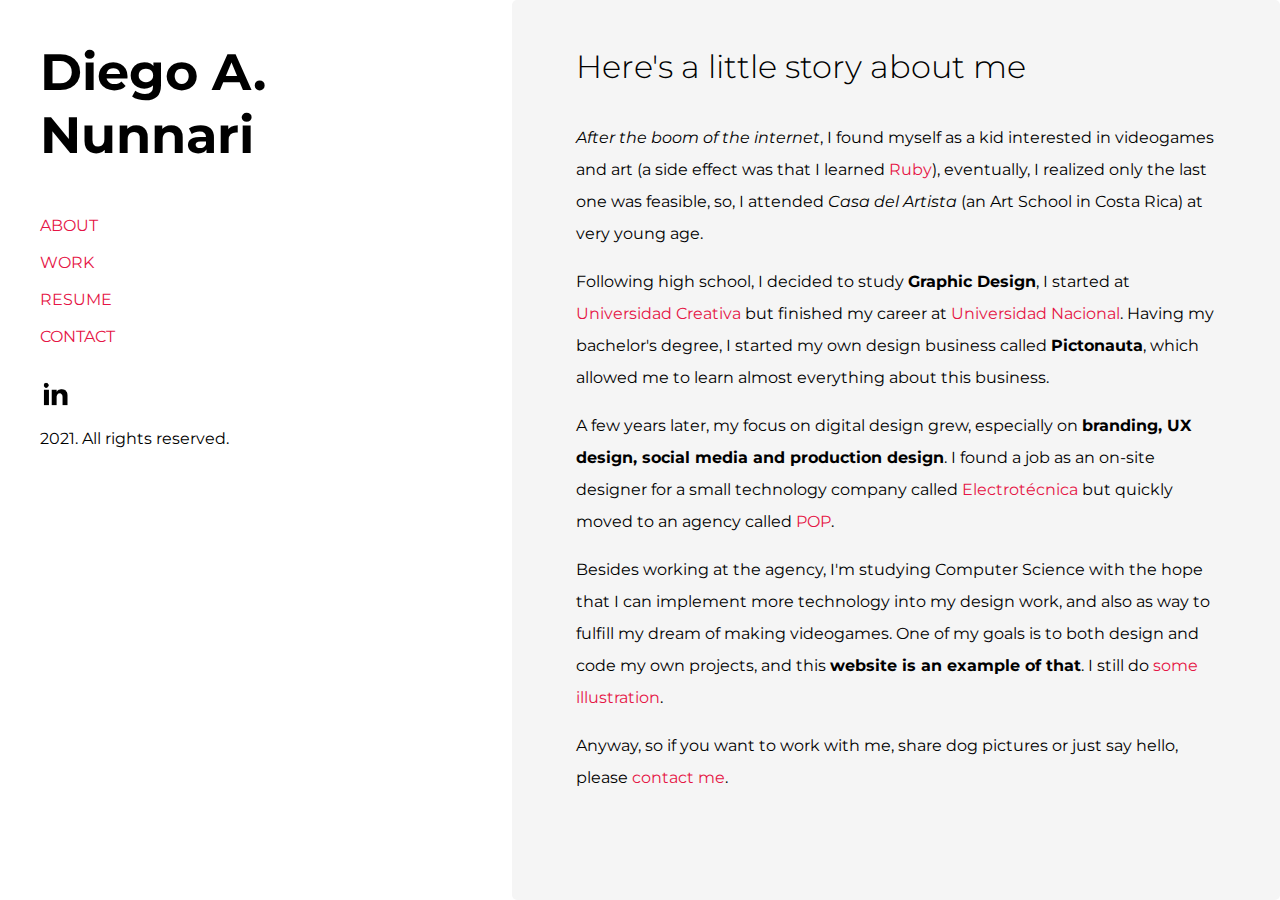
==== about.html @ 550d49e9 "First" ====
<!DOCTYPE html>
<html lang="en">
<head>
  <title>Diego A. Nunnari | About Me</title>
  <meta charset="UTF-8">
  <meta name="description" content="Graphic Designer born in Costa Rica.">
  <meta name="keywords" content="Design, Graphic, Animation, Branding, Designer">
  <meta name="author" content="Diego A. Nunnari">
  <meta name="viewport" content="width=device-width, initial-scale=1.0">
  <link href="https://fonts.googleapis.com/css?family=Montserrat:400,700&display=swap" rel="stylesheet">
  <script src="https://www.google.com/recaptcha/api.js?render=6Lc5GOMaAAAAACcrLj5yX4KVyH0_pzwdyEQ4aQ-j"></script>
  <link rel="stylesheet" href="style.css">
</head>

<!-- body-->
<body>
<div id="content-wrap">
  <div id="content">
    <h1><a href="https://nunnari.me/index.html">Diego A.<br id="space"> Nunnari</a></h1>
  <div id="container-typed">
    <div id="typed-strings">
    </div>
    <span id="typed"></span>
  </div>
    <noscript>
      <p>Graphic Designer <br>Born in Costa Rica</p>
    </noscript>

    <!-- main nav -->
    <nav id="main_nav">
      <a href="https://nunnari.me/about.html">ABOUT</a>
      <a href="https://www.behance.net/diegonunnari">WORK</a>
      <a href="https://nunnari.me/CV_DiegoAlpizarNunnari.pdf">RESUME</a>
      <a href="https://nunnari.me/contact.html">CONTACT</a>
    </nav>

    <!-- footer -->
    <footer>
      <a href="https://www.linkedin.com/in/nunnari/"><img id="linkedinicon" style="width: 30px;height: auto;" src="linkedin-fill.png"></a>
      <br><p id="copyright">2021. All rights reserved.</p>
    </footer>
  </div>
</div>

<!-- photo -->
<div class="container">
  <h2>Here's a little story about me</h2>
  <p><em>After the boom of the internet</em>, I found myself as a kid interested in videogames and art (a side effect was that I learned <a href="https://en.wikipedia.org/wiki/Ruby_(programming_language)">Ruby</a>),
    eventually, I realized only the last one was feasible, so, I attended <em>Casa del Artista</em> (an Art School in Costa Rica) at very young age.
    <p>Following high school, I decided to study <strong>Graphic Design</strong>, I started at <a href="https://www.ucreativa.com/">Universidad Creativa</a> but finished my career at <a href="https://www.una.ac.cr/">Universidad Nacional</a>.
      Having my bachelor's degree, I started my own design business called <strong>Pictonauta</strong>, which allowed me to learn almost everything about this business.<p>
    <p>A few years later, my focus on digital design grew, especially on <strong>branding, UX design, social media and production design</strong>.
      I found a job as an on-site designer for a small technology company called <a href="https://www.grupoelectrotecnica.com/">Electrotécnica</a> but quickly moved to an agency called <a href="https://www.wearepop.com/">POP</a>.<p>

    <p>Besides working at the agency, I'm studying Computer Science with the hope that I can implement more technology into my design work, and also as way to fulfill my dream of making videogames. One of my goals is to
      both design and code my own projects, and this <strong>website is an example of that</strong>. I still do <a href="https://www.instagram.com/_pictonauta/">some illustration</a>.
      <p>

    <p>Anyway, so if you want to work with me, share dog pictures or just say hello, please <a href="https://nunnari.me/contact.html">contact me</a>.
      <p>
</p>
</div>

</body>

<script src="https://nunnari.me/typed.js"></script>
<script src="https://nunnari.me/effect.js"></script>
</html>
---- style.css ----
html {
    font-family: 'Montserrat', sans-serif;
  }
  body {
    background-color: #ffffff;
    color: black;
    padding: 0;
    margin: 0;
  }

  * {
    box-sizing: border-box;
  }

  h1 {
      font-weight: 700; font-size: 3.2em;
      margin-bottom: 5px;
      margin-top:0px;
  }

  h1 a {
    color: black;
    text-decoration:none;
  }

  h1 a:hover{
    text-decoration:underline;
    color:black;
  }
  h2 {
    font-size: 2em;
    font-weight: 300;
    padding-bottom:10px;
  }

  p {
      font-weight: 400; font-size: 1em;
  }

  .container a {
     color: #E51546;
     text-decoration-line: none;
  }

  .container p {
    line-height:2em;
  }

  #container-typed {
    display: block;
    padding-bottom: 30px;
  }

  noscript {
    font-weight: 400; font-size: 2em;
  }
  .typed-cursor {
    font-weight: 400; font-size: 2em;

  }

  #typed  {
      font-weight: 400; font-size: 25px;
      margin-bottom: 30px;

  }

  #main_nav {
    display: inline-flex;
    flex-direction: column;
  }


  #main_nav a {
    padding-top: 15px;
    font-weight: 400; font-size: 1em;
    color: #E51546;
    transition: color 0.8s;
    text-decoration-line: none;
    padding-bottom: 3px;
  }

  #main_nav a:hover {
      color: #AD1035;
  }

  #content-wrap {
    float: left;
    width: 40%;
    max-height: 100vh;
    overflow: auto;
  }

  #content {
    padding: 40px;
  }

  .container {
    float:left;
    padding: 20px 5%;
    overflow:auto;
    width: 60%;
    height:100vh;
    border-radius: 5px;
    background-color: #f5f5f5;
  }
  #mainphoto {
      height:100vh;
      width: 60%;
      overflow: hidden;
      object-fit: cover;
      object-position: 0% 50%;
  }


  .btn-common {
    padding:10px;
    border-radius: 5px;
    background-color:#fff;
    border-color: #191919;
    width: 100px;
  }

  .btn-common:hover
  {
    color: #fff;
    background-color:#191919;
  }


 textarea {
    display:inline;
    font-family: 'Montserrat';
    font-size: 0.8em;
    width:100%;
    padding: 12px;
    border: 1px solid #ccc;
    border-radius: 4px;
    box-sizing: border-box;
    margin-top: 6px;
    margin-bottom: 16px;
    resize: none;
  }

.input-half {
  box-sizing: border-box;
  position: relative;
  font-size: 0.8em;
  padding: 12px;
  width:100%;
  border: 1px solid #ccc;
  border-radius: 4px;
  margin-top: 6px;
  margin-bottom: 16px;
}

/* Resume */
.line {
   font-family: 'Montserrat';
   font-size: 1em;
   width:100%;
   padding-bottom: 12px;
   border-bottom: 1px solid #ccc;
   box-sizing: border-box;
   margin-top: 6px;
   margin-bottom: 16px;
   resize: none;
 }

.accordion {
  border:none;
  background-color:none;
  color: #555;
  cursor: pointer;
  padding-bottom: 18px;
  width: 100%;
  text-align: left;
  outline: none;
  font-size: 15px;
  transition: 0.4s;
}

.accordion span {
  text-transform: uppercase;
  color: white;
  background-color:green;
  border-radius: 4px;
  font-size: 12px;
  margin: 0 10px 0 10px;
  padding: 4px 4px 4px 4px;
}

.active, .accordion:hover {
  color: black;
}

.panel {
  padding: 10px;
  margin: 0 0 12px 0;
  background-color: lightgray;
  border-radius: 4px;
  display: none;
  overflow: hidden;
}
.panel p {
  margin: 0px;
}

.accordion:after {
  color: #E51546;
  content: '\02795'; /* Unicode character for "plus" sign (+) */

  float: right;
  margin-left: 5px;
}

.active:after {
  content: "\2796"; /* Unicode character for "minus" sign (-) */
}

/* Menú acordión */
#menu-hamburguer {
  display:none;
}

.overlay {
  height: 100%;
  width: 0;
  position: fixed;
  z-index: 1;
  top: 0;
  left: 0;
  background-color: rgb(0,0,0);
  background-color: rgba(0,0,0, 0.9);
  overflow-x: hidden;
  /* transition: 0.5s; */
}

.overlay-content {
  position: relative;
  top: 25%;
  width: 100%;
  text-align: center;
  margin-top: 30px;
}

.overlay a {
  padding: 15px;
  text-decoration: none;
  font-size: 2em;
  color: #E51546;
  display: block;
  /* transition: 0.3s; */
}

.overlay a:hover, .overlay a:focus {
  color: #f1f1f1;
}

.overlay .closebtn {
  position: absolute;
  top: 20px;
  right: 45px;
  font-size: 4em;
}

  footer {
    padding-top: 30px;
  }
  footer svg {
    padding-bottom:30px;
    flex-direction: row;
  }

  @media screen and (max-width: 900px) {
      img {
      object-fit: cover;
      object-position: 0% 50%;
      }
  }

  @media screen and (max-width: 728px) {
    body {
      font-size: .9em;
    }

    h1 {
        font-weight: 700; font-size: 2.4em;
        margin-bottom: 5px;
        margin-top:0px;
    }

    #space {
      display:none;
    }
    #content {
      padding: 30px;
    }

    #main_nav {
      display: none;
      padding-top: 15px;
      flex-direction: row;
    }

    #content-wrap {
      float: left;
      width: 100%;
      height: 200px;
    }

    .container {
      width: 100%;
      height: auto;
      border-radius: 5px;
      background-color: #f5f5f5;
      padding-top:20px;
      padding-left: 30px;
      padding-right: 60px;
      overflow:visible;
    }

    #mainphoto {
      position: fixed;
      bottom: 0;
      left:0;
      width:auto;
      height: 65%;
      object-position: 5px 40px;
    }

    p#copyright {
      display: none;
      font-size: 4em;
    }
    #menu-hamburguer {
      display: block;
      font-size:3em;
      position:absolute;
      top:20px;
      right:30px;
      cursor:pointer;
      color: #E51546;
    }

    footer {
      padding-top:0px;
    }

  }
  @media screen and (max-width: 340px) {
    body {
      font-size: .8em;
    }
    #main_nav {
      padding-top: 15px;
    }
    p#copyright {
      display: none;
      font-size: 4em;
    }

}
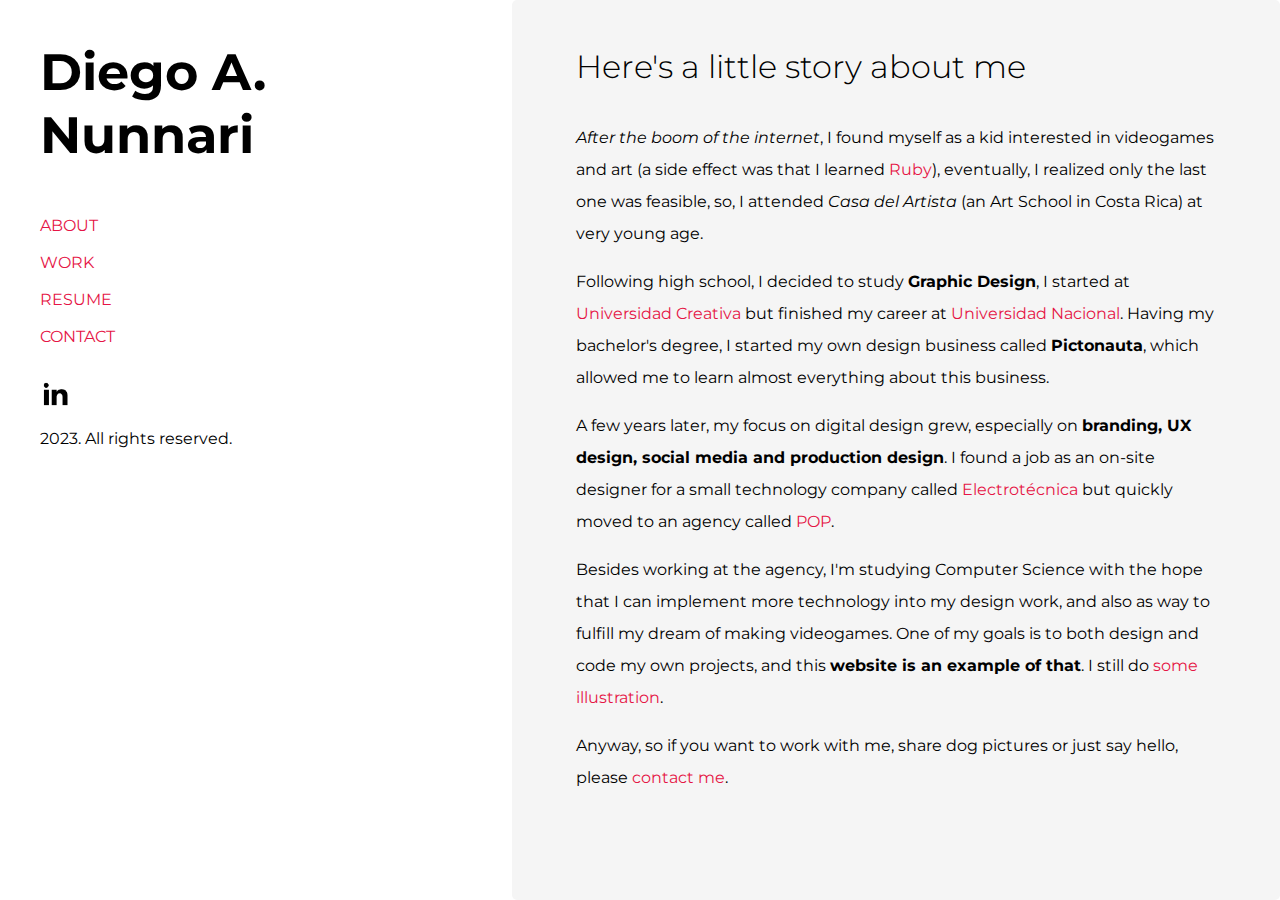
==== commit dc0e9170: "Update to 2023" ====
--- a/about.html
+++ b/about.html
@@ -3,8 +3,8 @@
 <head>
   <title>Diego A. Nunnari | About Me</title>
   <meta charset="UTF-8">
-  <meta name="description" content="Graphic Designer born in Costa Rica.">
-  <meta name="keywords" content="Design, Graphic, Animation, Branding, Designer">
+  <meta name="description" content="UX Designer">
+  <meta name="keywords" content="Design, Graphic, UX, Animation, Computer Science, Branding, Designer">
   <meta name="author" content="Diego A. Nunnari">
   <meta name="viewport" content="width=device-width, initial-scale=1.0">
   <link href="https://fonts.googleapis.com/css?family=Montserrat:400,700&display=swap" rel="stylesheet">
@@ -37,7 +37,7 @@
     <!-- footer -->
     <footer>
       <a href="https://www.linkedin.com/in/nunnari/"><img id="linkedinicon" style="width: 30px;height: auto;" src="linkedin-fill.png"></a>
-      <br><p id="copyright">2021. All rights reserved.</p>
+      <br><p id="copyright">2023. All rights reserved.</p>
     </footer>
   </div>
 </div>
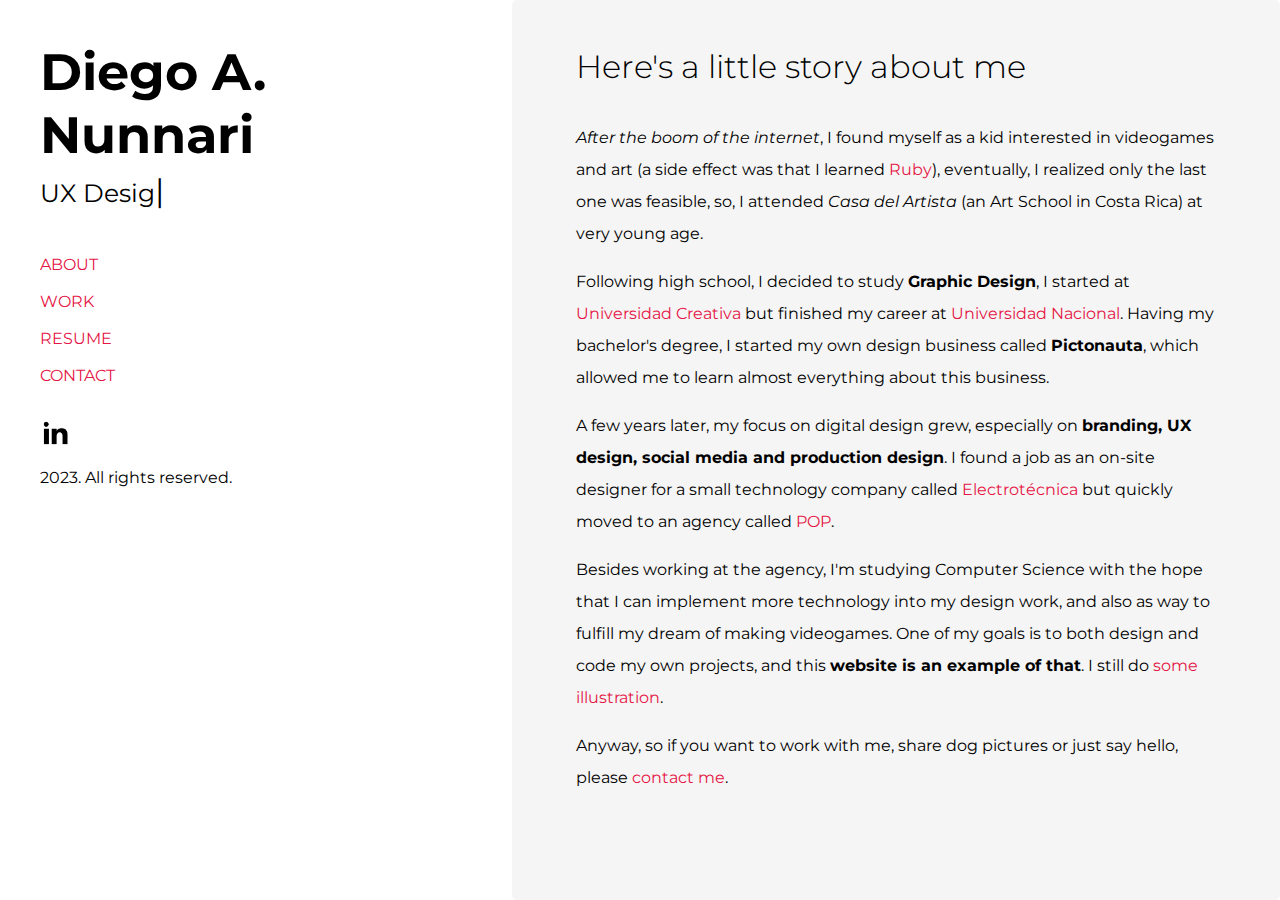
==== commit 114f1605: "FIx changes to .js link" ====
--- a/about.html
+++ b/about.html
@@ -16,22 +16,22 @@
 <body>
 <div id="content-wrap">
   <div id="content">
-    <h1><a href="https://nunnari.me/index.html">Diego A.<br id="space"> Nunnari</a></h1>
+    <h1><a href="/index.html">Diego A.<br id="space"> Nunnari</a></h1>
   <div id="container-typed">
     <div id="typed-strings">
     </div>
     <span id="typed"></span>
   </div>
     <noscript>
-      <p>Graphic Designer <br>Born in Costa Rica</p>
+      <p>UX Designer <br>Born in Costa Rica</p>
     </noscript>
 
     <!-- main nav -->
     <nav id="main_nav">
-      <a href="https://nunnari.me/about.html">ABOUT</a>
+      <a href="/about.html">ABOUT</a>
       <a href="https://www.behance.net/diegonunnari">WORK</a>
-      <a href="https://nunnari.me/CV_DiegoAlpizarNunnari.pdf">RESUME</a>
-      <a href="https://nunnari.me/contact.html">CONTACT</a>
+      <a href="/CV_DiegoAlpizarNunnari.pdf">RESUME</a>
+      <a href="/contact.html">CONTACT</a>
     </nav>
 
     <!-- footer -->
@@ -63,6 +63,6 @@
 
 </body>
 
-<script src="https://nunnari.me/typed.js"></script>
-<script src="https://nunnari.me/effect.js"></script>
+<script src="/typed.js"></script>
+<script src="/effect.js"></script>
 </html>
